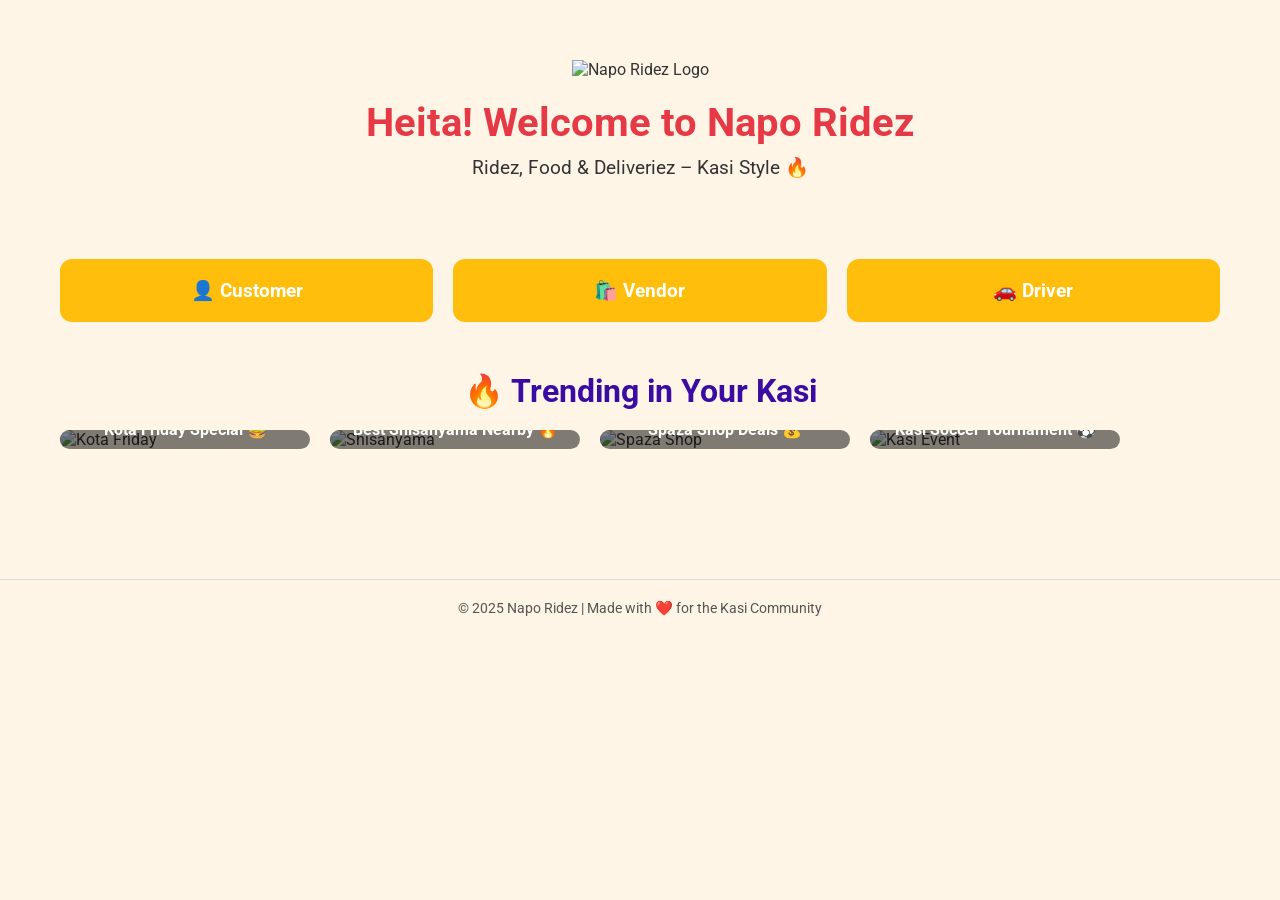
==== index.html @ c5ee470b "Create index.html" ====
<!DOCTYPE html>
<html lang="en">
<head>
<meta charset="UTF-8">
<meta name="viewport" content="width=device-width, initial-scale=1.0">
<title>Napo Ridez - Kasi Super App</title>
<link href="https://fonts.googleapis.com/css2?family=Roboto:wght@400;700&display=swap" rel="stylesheet">
<style>
    * { margin: 0; padding: 0; box-sizing: border-box; font-family: 'Roboto', sans-serif; }
    body { background-color: #fff5e6; color: #333; }
    .container { max-width: 1200px; margin: 0 auto; padding: 20px; }
    header { text-align: center; padding: 40px 20px; }
    header img { width: 120px; margin-bottom: 20px; }
    header h1 { font-size: 2.5rem; color: #e63946; margin-bottom: 10px; }
    header p { font-size: 1.2rem; color: #333; }
    .roles { display: flex; justify-content: center; flex-wrap: wrap; gap: 20px; margin: 40px 0; }
    .role-btn { background-color: #ffbe0b; color: #fff; font-size: 1.2rem; font-weight: bold; padding: 20px 40px; border-radius: 12px; cursor: pointer; transition: 0.3s; text-align: center; flex: 1 1 200px; }
    .role-btn:hover { transform: translateY(-5px); background-color: #fb8500; }
    .featured { margin: 50px 0; }
    .featured h2 { font-size: 2rem; color: #3a0ca3; margin-bottom: 20px; text-align: center; }
    .banners { display: flex; overflow-x: auto; gap: 20px; padding-bottom: 10px; }
    .banner { min-width: 250px; border-radius: 15px; overflow: hidden; position: relative; cursor: pointer; flex-shrink: 0; }
    .banner img { width: 100%; display: block; }
    .banner-text { position: absolute; bottom: 0; left: 0; right: 0; background: rgba(0,0,0,0.5); color: #fff; padding: 10px; font-weight: bold; font-size: 1rem; text-align: center; }
    footer { text-align: center; padding: 20px; font-size: 0.9rem; color: #555; border-top: 1px solid #ddd; margin-top: 50px; }
    .form-container { max-width: 500px; margin: 30px auto; background: #fff; padding: 20px; border-radius: 12px; box-shadow: 0 4px 8px rgba(0,0,0,0.1); display: none; }
    .form-container h2 { text-align: center; margin-bottom: 20px; color: #3a0ca3; }
    .form-container form { display: flex; flex-direction: column; gap: 12px; }
    .form-container input, .form-container select { padding: 10px; border-radius: 8px; border: 1px solid #ccc; font-size: 1rem; }
    .form-container button { padding: 12px; background: #3a0ca3; color: #fff; border: none; border-radius: 8px; cursor: pointer; font-weight: bold; transition: 0.3s; }
    .form-container button:hover { background: #7209b7; }
    .switch-link { text-align: center; margin-top: 10px; cursor: pointer; color: #3a0ca3; font-size: 0.9rem; }
    .password-info { font-size: 0.85rem; color: #555; margin-top: -5px; }
</style>
</head>
<body>
<div class="container">
    <header>
        <img src="logo-placeholder.png" alt="Napo Ridez Logo">
        <h1>Heita! Welcome to Napo Ridez</h1>
        <p>Ridez, Food & Deliveriez – Kasi Style 🔥</p>
    </header>

    <section class="roles">
        <div class="role-btn" data-role="Customer">👤 Customer</div>
        <div class="role-btn" data-role="Vendor">🛍️ Vendor</div>
        <div class="role-btn" data-role="Driver">🚗 Driver</div>
    </section>

    <div class="form-container" id="formContainer">
        <h2 id="formTitle">Login</h2>
        <form id="roleForm"></form>
        <div class="password-info" id="passwordInfo"></div>
        <div class="switch-link" id="switchLink">Don't have an account? Sign Up</div>
    </div>

    <section class="featured">
        <h2>🔥 Trending in Your Kasi</h2>
        <div class="banners">
            <div class="banner">
                <img src="https://i.imgur.com/3YwGZpX.jpg" alt="Kota Friday">
                <div class="banner-text">Kota Friday Special 🍔</div>
            </div>
            <div class="banner">
                <img src="https://i.imgur.com/qTz2sLd.jpg" alt="Shisanyama">
                <div class="banner-text">Best Shisanyama Nearby 🔥</div>
            </div>
            <div class="banner">
                <img src="https://i.imgur.com/8WxuO3C.jpg" alt="Spaza Shop">
                <div class="banner-text">Spaza Shop Deals 💰</div>
            </div>
            <div class="banner">
                <img src="https://i.imgur.com/Tn8dW7O.jpg" alt="Kasi Event">
                <div class="banner-text">Kasi Soccer Tournament ⚽</div>
            </div>
        </div>
    </section>
</div>

<footer>
    &copy; 2025 Napo Ridez | Made with ❤️ for the Kasi Community
</footer>

<script src="app.js"></script>
</body>
</html>
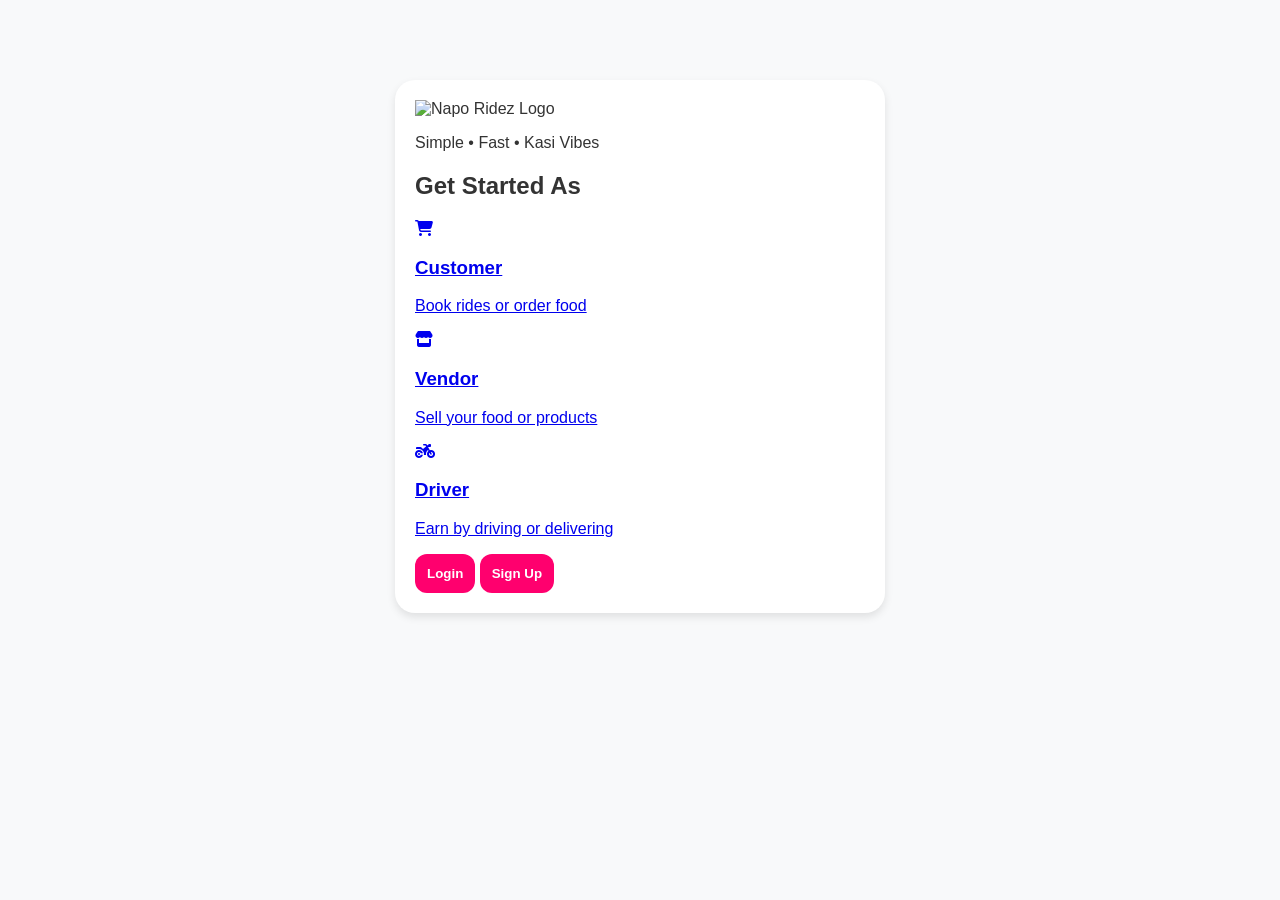
==== commit 50b9d50e: "Update index.html" ====
--- a/index.html
+++ b/index.html
@@ -1,86 +1,44 @@
 <!DOCTYPE html>
 <html lang="en">
 <head>
-<meta charset="UTF-8">
-<meta name="viewport" content="width=device-width, initial-scale=1.0">
-<title>Napo Ridez - Kasi Super App</title>
-<link href="https://fonts.googleapis.com/css2?family=Roboto:wght@400;700&display=swap" rel="stylesheet">
-<style>
-    * { margin: 0; padding: 0; box-sizing: border-box; font-family: 'Roboto', sans-serif; }
-    body { background-color: #fff5e6; color: #333; }
-    .container { max-width: 1200px; margin: 0 auto; padding: 20px; }
-    header { text-align: center; padding: 40px 20px; }
-    header img { width: 120px; margin-bottom: 20px; }
-    header h1 { font-size: 2.5rem; color: #e63946; margin-bottom: 10px; }
-    header p { font-size: 1.2rem; color: #333; }
-    .roles { display: flex; justify-content: center; flex-wrap: wrap; gap: 20px; margin: 40px 0; }
-    .role-btn { background-color: #ffbe0b; color: #fff; font-size: 1.2rem; font-weight: bold; padding: 20px 40px; border-radius: 12px; cursor: pointer; transition: 0.3s; text-align: center; flex: 1 1 200px; }
-    .role-btn:hover { transform: translateY(-5px); background-color: #fb8500; }
-    .featured { margin: 50px 0; }
-    .featured h2 { font-size: 2rem; color: #3a0ca3; margin-bottom: 20px; text-align: center; }
-    .banners { display: flex; overflow-x: auto; gap: 20px; padding-bottom: 10px; }
-    .banner { min-width: 250px; border-radius: 15px; overflow: hidden; position: relative; cursor: pointer; flex-shrink: 0; }
-    .banner img { width: 100%; display: block; }
-    .banner-text { position: absolute; bottom: 0; left: 0; right: 0; background: rgba(0,0,0,0.5); color: #fff; padding: 10px; font-weight: bold; font-size: 1rem; text-align: center; }
-    footer { text-align: center; padding: 20px; font-size: 0.9rem; color: #555; border-top: 1px solid #ddd; margin-top: 50px; }
-    .form-container { max-width: 500px; margin: 30px auto; background: #fff; padding: 20px; border-radius: 12px; box-shadow: 0 4px 8px rgba(0,0,0,0.1); display: none; }
-    .form-container h2 { text-align: center; margin-bottom: 20px; color: #3a0ca3; }
-    .form-container form { display: flex; flex-direction: column; gap: 12px; }
-    .form-container input, .form-container select { padding: 10px; border-radius: 8px; border: 1px solid #ccc; font-size: 1rem; }
-    .form-container button { padding: 12px; background: #3a0ca3; color: #fff; border: none; border-radius: 8px; cursor: pointer; font-weight: bold; transition: 0.3s; }
-    .form-container button:hover { background: #7209b7; }
-    .switch-link { text-align: center; margin-top: 10px; cursor: pointer; color: #3a0ca3; font-size: 0.9rem; }
-    .password-info { font-size: 0.85rem; color: #555; margin-top: -5px; }
-</style>
+  <meta charset="UTF-8">
+  <meta name="viewport" content="width=device-width, initial-scale=1.0">
+  <title>Napo Ridez</title>
+  <link rel="stylesheet" href="styles.css">
+  <link rel="stylesheet" href="https://cdnjs.cloudflare.com/ajax/libs/font-awesome/6.5.0/css/all.min.css">
 </head>
 <body>
-<div class="container">
-    <header>
-        <img src="logo-placeholder.png" alt="Napo Ridez Logo">
-        <h1>Heita! Welcome to Napo Ridez</h1>
-        <p>Ridez, Food & Deliveriez – Kasi Style 🔥</p>
+  <div class="container">
+    <header class="header">
+      <img src="Images/IMG_20250912_035555_769.jpg" alt="Napo Ridez Logo" class="logo-img">
+      <p class="tagline">Simple • Fast • Kasi Vibes</p>
     </header>
 
-    <section class="roles">
-        <div class="role-btn" data-role="Customer">👤 Customer</div>
-        <div class="role-btn" data-role="Vendor">🛍️ Vendor</div>
-        <div class="role-btn" data-role="Driver">🚗 Driver</div>
+    <section class="role-section">
+      <h2>Get Started As</h2>
+      <div class="roles">
+        <a href="customer.html" class="role-card">
+          <div class="icon"><i class="fa-solid fa-cart-shopping"></i></div>
+          <h3>Customer</h3>
+          <p>Book rides or order food</p>
+        </a>
+        <a href="vendor.html" class="role-card">
+          <div class="icon"><i class="fa-solid fa-store"></i></div>
+          <h3>Vendor</h3>
+          <p>Sell your food or products</p>
+        </a>
+        <a href="driver.html" class="role-card">
+          <div class="icon"><i class="fa-solid fa-motorcycle"></i></div>
+          <h3>Driver</h3>
+          <p>Earn by driving or delivering</p>
+        </a>
+      </div>
     </section>
 
-    <div class="form-container" id="formContainer">
-        <h2 id="formTitle">Login</h2>
-        <form id="roleForm"></form>
-        <div class="password-info" id="passwordInfo"></div>
-        <div class="switch-link" id="switchLink">Don't have an account? Sign Up</div>
-    </div>
-
-    <section class="featured">
-        <h2>🔥 Trending in Your Kasi</h2>
-        <div class="banners">
-            <div class="banner">
-                <img src="https://i.imgur.com/3YwGZpX.jpg" alt="Kota Friday">
-                <div class="banner-text">Kota Friday Special 🍔</div>
-            </div>
-            <div class="banner">
-                <img src="https://i.imgur.com/qTz2sLd.jpg" alt="Shisanyama">
-                <div class="banner-text">Best Shisanyama Nearby 🔥</div>
-            </div>
-            <div class="banner">
-                <img src="https://i.imgur.com/8WxuO3C.jpg" alt="Spaza Shop">
-                <div class="banner-text">Spaza Shop Deals 💰</div>
-            </div>
-            <div class="banner">
-                <img src="https://i.imgur.com/Tn8dW7O.jpg" alt="Kasi Event">
-                <div class="banner-text">Kasi Soccer Tournament ⚽</div>
-            </div>
-        </div>
-    </section>
-</div>
-
-<footer>
-    &copy; 2025 Napo Ridez | Made with ❤️ for the Kasi Community
-</footer>
-
-<script src="app.js"></script>
+    <footer class="auth-section">
+      <button class="btn primary">Login</button>
+      <button class="btn secondary">Sign Up</button>
+    </footer>
+  </div>
 </body>
 </html>
--- a/styles.css
+++ b/styles.css
@@ -0,0 +1,78 @@
+body {
+    font-family: 'Roboto', sans-serif;
+    background-color: #f8f9fa;
+    margin: 0;
+    padding: 0;
+    color: #333;
+}
+
+.container {
+    max-width: 450px;
+    margin: 80px auto;
+    padding: 20px;
+    background: #fff;
+    border-radius: 20px;
+    box-shadow: 0 4px 8px rgba(0,0,0,0.1);
+}
+
+h1 {
+    text-align: center;
+    color: #ff006e;
+    margin-bottom: 40px;
+    font-size: 2rem;
+}
+
+form {
+    display: flex;
+    flex-direction: column;
+    gap: 15px;
+}
+
+input[type="text"],
+input[type="email"],
+input[type="password"],
+input[type="tel"] {
+    padding: 12px;
+    border-radius: 12px;
+    border: 1px solid #ccc;
+    font-size: 1rem;
+}
+
+button {
+    padding: 12px;
+    background: #ff006e;
+    color: #fff;
+    border: none;
+    border-radius: 12px;
+    cursor: pointer;
+    font-weight: bold;
+    transition: 0.3s;
+}
+
+button:hover {
+    background: #d0006f;
+}
+
+.role-selection {
+    display: flex;
+    justify-content: space-around;
+    margin-bottom: 10px;
+}
+
+.password-instructions {
+    display: none;
+    font-size: 0.85rem;
+    color: #555;
+    background: #fff0f6;
+    padding: 10px;
+    border-radius: 12px;
+    border: 1px solid #ff006e;
+}
+
+.switch-form {
+    text-align: center;
+    margin-top: 15px;
+    font-size: 0.9rem;
+    cursor: pointer;
+    color: #ff006e;
+}
